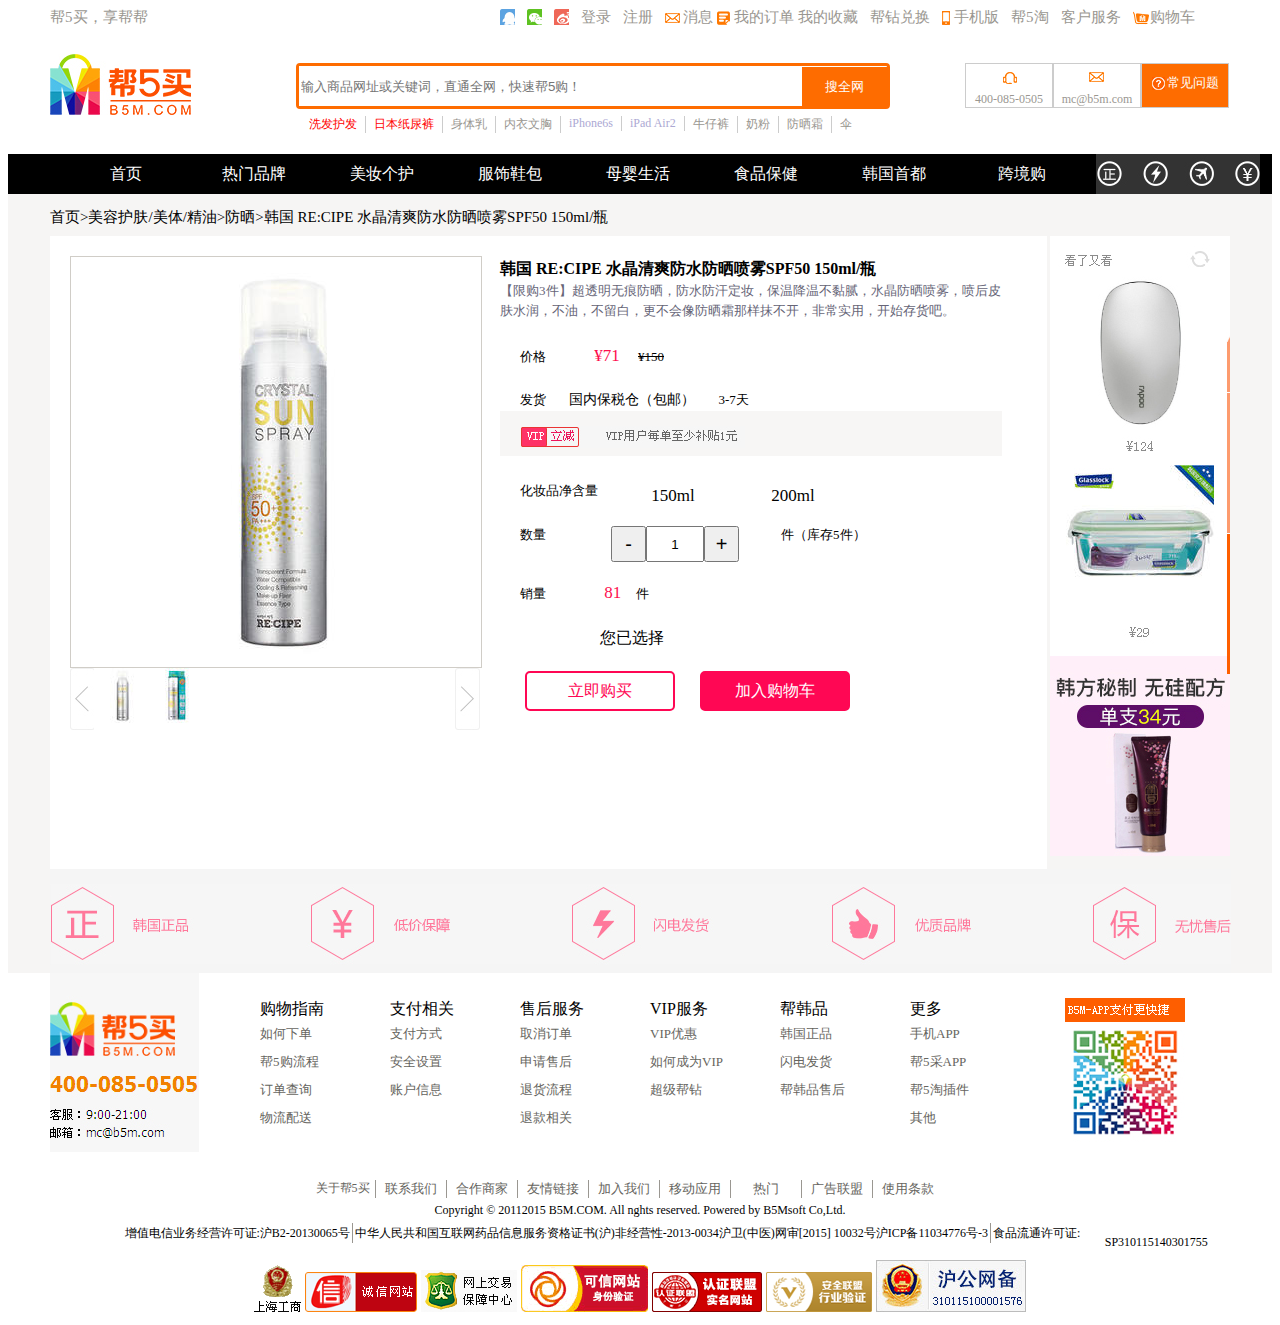
==== web2homework9/detail.html @ 8e95f253 "wuxueyao" ====
<!DOCTYPE html>
<html>
<head>
	<title>详情页</title>
	<link rel="stylesheet" type="text/css" href="css/indexstyle.css">
	<script type="text/javascript" src="js/am.js"></script>
	<style type="text/css">
		li{
			list-style: none;
		}
		#slider{
			width:150px;
			height:150px;
			position:absolute;
			background:#ccc;
			opacity:0.4;
			cursor: move;
			display:none; 
			filter:alpha(opacity=40);
		}
		#Bimg{
			position:absolute;
			left:0;
			top:0;
		}
	</style>
</head>
<body>
	<div>
		<div  id="cover">
			<!-- 最上一层 -->
			<div class="top">
				<div class="top_left">
					<a href="#">帮5买，享帮帮</a>
				</div>
				<div class="top_right">
					<a class="lo" style="width:19px;height:19px;background: url(images/common_min.png) 0px -31px;" href="#">&nbsp;&nbsp;&nbsp;&nbsp;</a>
					<a class="lo" style="width:19px;height:19px;background: url(images/common_min.png) 0px -53px;" href="#">&nbsp;&nbsp;&nbsp;&nbsp;</a>
					<a class="lo" style="width:19px;height:19px;background: url(images/common_min.png) 0px -75px;" href="#">&nbsp;&nbsp;&nbsp;&nbsp;</a>
					<a href="#" class="lo">登录</a>
					<a href="#" class="lo">注册</a>
					<a href="#" style="width:24px;padding-left: 18px;background: url(images/common_min.png) -4px -113px no-repeat;">消息</a>
					<a href="#" style="background: url(images/dingdan.jpg) no-repeat 0 2px;padding-left: 17px;">我的订单</a>
					<a href="#" class="lo">我的收藏</a> 
					<a href="#" class="lo">帮钻兑换</a>
					<a href="#" class="lo" style="background: url(images/tp-my-phone.png) no-repeat 0 2px;padding-left: 12px;">手机版</a>
					<a href="#" class="lo">帮5淘</a>
					<a href="#" class="lo">客户服务</a>
					<a href="#" class="lo" style="background: url(images/gouwuche.jpg) no-repeat -2px 2px;padding-left: 17px;">购物车</a> 
				</div>
			</div>
			<!-- 内容第一块 -->
			<div class="first">
				<img class="first_left" src="images/logo_03.jpg"/>
				<div class="first_middle">
					<input type="text" style="width: 500px;height: 38px;border:#fe6c00;margin: 0;" placeholder="输入商品网址或关键词，直通全网，快速帮5购！"/>
					<input type="button" style="width: 85px;height: 40px;border:#fe6c00;background:#fe6c00;margin-left:-5px;color: #fff;" value="搜全网"/>
					<ul style="list-style: none;padding-top: 9px;font-size: 12px;padding-left: 10px;margin: 0 auto;">
						<li style="float: left;border-right: 1px solid #ccc;padding: 0 8px 0 0;margin: 0;">
							<a href="#" style="color: #ff0000;">洗发护发</a>
						</li>
						<li class="row"><a href="#" style="color: #ff0000;">日本纸尿裤</a></li>
						<li class="row"><a href="#">身体乳</a></li>
						<li class="row"><a href="#">内衣文胸</a></li>
						<li class="row"><a href="#" style="color: #aca9d3;">iPhone6s</a></li>
						<li class="row"><a href="#" style="color: #aca9d3">iPad Air2</a></li>
						<li class="row"><a href="#">牛仔裤</a></li>
						<li class="row"><a href="#">奶粉</a></li>
						<li class="row"><a href="#">防晒霜</a></li>
						<li style="float: left;padding: 0 0 0 8px;"><a href="#">伞</a></li>
					</ul>
				</div>
				<div class="first_right">
					<div class="number">
						<div style="width:85px;height:15px;margin-top:5px;margin-bottom:5px;background: url(images/common_min.png) -4px -97px no-repeat;background-position:center center">
						</div>
						<a href="#" style="width:85px;font-size:12px;margin:0;">400-085-0505</a>
					</div>
					<div class="number">
						<div style="width:85px;height:15px;margin-top:5px;margin-bottom:5px;background: url(images/letter.png) no-repeat;background-position:center center">
						</div>
						<a href="#" style="width:85px;font-size:12px;margin:0;">mc@b5m.com</a>
					</div>
					<div class="number" style="background-color:#fe6c00;">
						<a href="#" style="background: url(images/wenhao.jpg) no-repeat 0 2px;padding-left: 15px;line-height:38px;font-size:13px;color: #fff;">常见问题</a> 
					</div>
				</div>
			</div>
		</div>
		<!-- 黑色目录栏 -->
		<div class="return">
			<ul>
				<li class="return_choose"><a href="index.html">首页</a></li>
				<li class="return_choose"><a href="#">热门品牌</a></li>
				<li class="return_choose"><a href="#">美妆个护</a></li>
				<li class="return_choose"><a href="#">服饰鞋包</a></li>
				<li class="return_choose"><a href="#">母婴生活</a></li>
				<li class="return_choose"><a href="#">食品保健</a></li>
				<li class="return_choose"><a href="#">韩国首都</a></li>
				<li class="return_choose"><a href="#">跨境购</a></li>
				<li style="float: left;margin-left:24px;"><img src="images/ff_03.jpg"/></li>
			</ul>
		</div>
	</div>
	<!-- 中间灰色区 -->
	<div class="detial_middle">
		<div style="width: 1180px;height: 38px;margin:0 auto;padding: 0;">
			<p style="line-height: 38px;float: left;font-size: 15px;margin:0;padding: 0;">首页>美容护肤/美体/精油>防晒>韩国 RE:CIPE 水晶清爽防水防晒喷雾SPF50 150ml/瓶</p>
		</div>
		<div style="width: 1180px;height: 633px;margin: 0 auto;">
			<div style="width: 997px;height: 633px;float: left;background-color: #fff;">
				<div class="white_left">
					<div id="bottle">
						<img src="images/pp0.jpeg"/>
						<div id="slider"></div>
					</div>
					<div class="road">
						<img style="float: left;" src="images/spanl.jpg">
						<img id="yellow" style="float: left;" src="images/sp0.jpeg"/>
						<img id="blue" style="float: left;" src="images/sp1.jpeg"/>
						<img style="float: right;" src="images/spanr.jpg"/>
					</div>
				</div>
				<div id="lost">
					<img width="816" height="816" src="images/pp0.jpeg" id="Bimg">
				</div>
				<!--灰色区的文字区 -->
				<div class="white_right">
					<div class="letters">
						<p style="font-size: 16px;font-weight: bold;margin:0;line-height: 25px;">韩国 RE:CIPE 水晶清爽防水防晒喷雾SPF50 150ml/瓶</p>
						<p style="color: #666577;font-size: 13px;margin:0;line-height: 20px;">【限购3件】超透明无痕防晒，防水防汗定妆，保温降温不黏腻，水晶防晒喷雾，喷后皮肤水润，不油，不留白，更不会像防晒霜那样抹不开，非常实用，开始存货吧。</p>
						<p style="font-size: 13px;line-height: 43px;margin-left: 20px;">价格
							<span style="font-size: 17px;color: #fe0e4e;margin:0 15px 0 45px;">¥71</span>
							<span style="text-decoration: line-through;">¥150</span>
						</p>
						<p style="font-size: 13px;margin-left: 20px;">发货
							<span style="font-size: 14px;margin:0 20px 0 20px;">国内保税仓（包邮）</span>
							<span>3-7天</span>
						</p>
					</div>
					<div style="width: 502px;height: 45px;background-color: #f7f6f5;float: left;">
						<img style="margin:15px 0 0 20px;" src="images/push_03.png"/>
					</div>
					<div class="void">
						<div style="width: 340px;height: 70px;margin-left: 20px;float: left;">
							<p style="font-size: 13px;line-height: 70px;float: left;">化妆品净含量</p>
							<div id="five">150ml</div>
							<div id="ten">200ml</div>
						</div>
						<div class="up">
							<p style="float: left;">数量</p>
							<div style="width: 130px;height: 35px;float: left;margin-left: 65px">
								<button id="minusnum">-</button>
								<input id="changenum" type="text" name="number" value="1">
								<button id="addnum">+</button>
							</div>
							<p id="keep" style="float: left;margin-left: 40px">件（库存5件）</p>
						</div>
						<p style="font-size: 13px;line-height: 43px;margin-left: 20px;float: left;width: 340px;">销量
							<span style="font-size: 17px;color: #fe0e4e;margin:0 15px 0 55px;">81</span>件
						</p>
						<p style="float: left;margin-left: 100px;">您已选择 <span id="ml"></span></p>
					</div>
					<input class="buy" style="color: #ff0754;background-color: #fff;margin-top: 20px" type="button" name="buy" value="立即购买">
					<input class="buy" id="buy" style="background-color:#ff0754;color: #fff;margin-top: 20px" type="button" name="buy" value="加入购物车">
					<div id="rush">
						<div class="rush_choose">
							<button style="margin:  10px 0 0 370px;background-color: #fff;border:#fff;" id="rush_x">X</button>
							<img src="images/rr11_02.jpg">
							<div style="height: 42px;padding: 16px 0 0  30px;">
								<button id='rush_one' style="background-color: white;">继续购物</button>
								<button id='rush_two' style="background-color: #ff0754;color: white;margin-left: 20px;">去购物车结算</button>
							</div>
						</div>
					</div>
				</div>
			</div>
			<div style="width: 180px;float: right;height: 633px;">
				<img src="images/ww_07.jpg"/>
			</div>
		</div>
		<div style="width: 100%;height: 108px;padding: 0;margin:0 auto;background-color: #f6f5f4;text-align: center;">
			<img style="margin:0;" src="images/a_07.jpg"/>
		</div>
	</div>
	<div class="fourth">
			<div class="fourth_left">
				<img style="float: left;" src="images/loginB.jpg">
			</div>
			<div class="fourth_middle">
				<ul class="more">
					<li class="miss">购物指南</li>
					<li class="lose"><a href="#">如何下单</a></li>
					<li class="lose"><a href="#">帮5购流程</a></li>
					<li class="lose"><a href="#">订单查询</a></li>
					<li class="lose"><a href="#">物流配送</a></li>
				</ul>
				<ul class="more">
					<li class="miss">支付相关</li>
					<li class="lose"><a href="#">支付方式</a></li>
					<li class="lose"><a href="#">安全设置</a></li>
					<li class="lose"><a href="#">账户信息</a></li>
				</ul>
				<ul class="more">
					<li class="miss">售后服务</li>
					<li class="lose"><a href="#">取消订单</a></li>
					<li class="lose"><a href="#">申请售后</a></li>
					<li class="lose"><a href="#">退货流程</a></li>
					<li class="lose"><a href="#">退款相关</a></li>
				</ul>
				<ul class="more">
					<li class="miss">VIP服务</li>
					<li class="lose"><a href="#">VIP优惠</a></li>
					<li class="lose"><a href="#">如何成为VIP</a></li>
					<li class="lose"><a href="#">超级帮钻</a></li>
				</ul>
				<ul class="more">
					<li class="miss">帮韩品</li>
					<li class="lose"><a href="#">韩国正品</a></li>
					<li class="lose"><a href="#">闪电发货</a></li>
					<li class="lose"><a href="#">帮韩品售后</a></li>
				</ul>
				<ul class="more">
					<li class="miss">更多</li>
					<li class="lose"><a href="#">手机APP</a></li>
					<li class="lose"><a href="#">帮5采APP</a></li>
					<li class="lose"><a href="#">帮5淘插件</a></li>
					<li class="lose"><a href="#">其他</a></li>
				</ul>	
			</div>
			<div class="fourth_right">
				<img src="images/erweima.jpg">
			</div>
		</div>
		<!-- 内容第五块 -->
		<div class="fifth">
			<ul style="width: 700px;margin: 0 auto;">
				<li style="width: 65px;float: left; text-align: center;list-style: none;font-size: 12px;"><a style="color:#666560; href="#">关于帮5买</a></li>
				<li class="line"><a href="#">联系我们</a></li>
				<li class="line"><a href="#">合作商家</a></li>
				<li class="line"><a href="#">友情链接</a></li>
				<li class="line"><a href="#">加入我们</a></li>
				<li class="line"><a href="#">移动应用</a></li>
				<li class="line"><a href="#">热门</a></li>
				<li class="line"><a href="#">广告联盟</a></li>
				<li class="line"><a href="#">使用条款</a></li>
			</ul>
			<div class="last" style="width: 500px; margin: 0 auto;">Copyright © 20112015 B5M.COM. All nghts reserved. Powered by B5Msoft Co,Ltd.</div>
			<ul class="last" style="width: 1075px;margin: 0 auto;">
				<li class="finally" style="border-right: 1px solid #9a9791;">增值电信业务经营许可证:沪B2-20130065号</li>
				<li class="finally" style="border-right: 1px solid #9a9791;">中华人民共和国互联网药品信息服务资格证书(沪)非经营性-2013-0034沪卫(中医)网审[2015] 10032号沪ICP备11034776号-3 </li>
				<li class="finally" style="font-size: 12px;">食品流通许可证:</li>
			</ul>
			<p style="font-size: 12px;margin-bottom: 5px;">SP310115140301755</p>
		</div>
		<!-- 最底下的图片 -->
		<div class="bottom">
			<div class="bottom_middle">
				<img class="over" src="images/bo1.gif"/>
				<img class="over" src="images/bo2.png"/>
				<img class="over" src="images/bo3.gif"/>
				<img class="over" src="images/bo4.png"/>
				<img class="over" src="images/bo5.png"/>
				<img class="over" src="images/bo6.png"/>
				<img class="over" src="images/bo7.png"/>
			</div>
		</div>
	<script type="text/javascript">
		/*顶部悬浮*/
		window.onload=function(){
			var cover=document.getElementById('cover');
			window.onscroll=function(){
				var st=document.documentElement.scrollTop || document.body.scrollTop;
				if(st>180){
					cover.style.position='fixed';
				}else{
					cover.style.position='static';
				}
			}
		}
		var bottle=document.getElementById('bottle');
		var yellow=document.getElementById('yellow');
		var blue=document.getElementById('blue');
		var Bimg=document.getElementById('Bimg');
		yellow.onclick=function exchange(){
			yellow.style.border='solid 2px #ff9003';
			blue.style.border='';
			bottle.innerHTML="";
			var img=document.createElement('img');
			img.src="images/pp0.jpeg";
			bottle.appendChild(img);
			Bimg.src='images/pp0.jpeg';
		}
		blue.onclick=function again(){
			blue.style.border='solid 2px #ff9003';
			yellow.style.border='';
			bottle.innerHTML="";
			var img=document.createElement('img');
			img.src="images/pp1.jpeg";
			bottle.appendChild(img);
			Bimg.src='images/pp1.jpeg';
		}
		/*化妆品规格*/
		var litter=document.getElementById('five');
		var most=document.getElementById('ten');
		var ml=document.getElementById('ml');
		litter.onclick=function border(){
			ml.innerHTML='';
			litter.style.border='2px solid #fe0d4a';
			litter.style.background='url(images/duigou.png) no-repeat right bottom';
			most.style.border='';
			most.style.background="";
			var ok=document.createTextNode('"150ml"');
	        ml.appendChild(ok);
		}
		most.onclick=function border(){
			ml.innerHTML='';
			most.style.border='2px solid #fe0d4a';
			most.style.background='url(images/duigou.png) no-repeat right bottom';
			litter.style.border='';
			litter.style.background="";
			var ok=document.createTextNode('"200ml"');
	        ml.appendChild(ok);
		}
		/*放大镜*/
		var bottle=document.getElementById('bottle');
		var slider=document.getElementById('slider');
		var lost=document.getElementById('lost');
		bottle.onmouseover=function(){
			slider.style.display='block';
			lost.style.display='block';
		}
		bottle.onmouseout=function(){
			slider.style.display='none';
			lost.style.display='none';
		}
		bottle.onmousemove=function(ev){
			var oL=ev.clientX-bottle.offsetLeft-slider.offsetWidth/2;
			var oT=ev.clientY-bottle.offsetTop-slider.offsetHeight/2;
			var oMaxw=bottle.offsetWidth-slider.offsetWidth;
			var oMaxh=bottle.offsetHeight-slider.offsetHeight;
			oL=oL>oMaxw?oMaxw:oL<0?0:oL;
			oT=oT>oMaxh?oMaxh:oT<0?0:oT;
			var x=ev.clientX-slider.offsetWidth/2;
			var y=ev.clientY+slider.offsetHeight/2;
			if(x<100){
				x=100;
			}else if(x>380){
				x=380;
			}
			if(y<100){
				y=100;
			}else if(y>520){
				y=520;
			}
			slider.style.left=x+'px';
			slider.style.top=y+'px';
			var scale=-Bimg.offsetHeight/bottle.offsetHeight;
			Bimg.style.left=oL*scale+'px';
			Bimg.style.top=oT*scale+'px';
		}
		/*加购后弹出框*/
		var buy=document.getElementById('buy');
	    var rush=document.getElementById('rush');
	    var rush_x=document.getElementById('rush_x');
	   	var rush_one=document.getElementById('rush_one');
	   	var rush_two=document.getElementById('rush_two');
	    buy.onclick=function(){
	    	rush.style.display='block';
	    }
	    rush_one.onclick=function(){
	    	rush.style.display='none';
	    }
	    rush_two.onclick=function(){
	    	rush.style.display='none';
	    }
	    rush_x.onclick=function(){
	    	rush.style.display='none';
	    }
	    /*加购数量的加减*/
	    var addnum=document.getElementById('addnum');
	    var minusnum=document.getElementById('minusnum');
	    var changenum=document.getElementById('changenum');
	    var keep=document.getElementById('keep');
	    addnum.onclick=function(){
	    	if(changenum.value>=6){
	    		alert("已达到最大库存，商品数量不够了！")
	    	}else{
	    		changenum.value++;
	    	}
	    	keep.innerHTML='';
	    	var str="件（库存"+(6-changenum.value)+"件）";
	    	var lastnum=document.createTextNode(str);
	    	keep.appendChild(lastnum);
	    }
	    minusnum.onclick=function(){
	    	if(changenum.value<=0){
	    		alert("数量不能再减少了！")
	    	}else{
	    		changenum.value--;
	    	}
	    	keep.innerHTML='';
	    	var str="件（库存"+(6-changenum.value)+"件）";
	    	var lastnum=document.createTextNode(str);
	    	keep.appendChild(lastnum);
	    }
	</script>
</body>
</html>
---- web2homework9/css/indexstyle.css ----
a{
	text-decoration: none;
}
.large{
	width: 100%;
	height: 1063px;
	background: #f8f7f6;
}
.top{
	width: 1180px;
	margin:0 auto;
	height: 35px;
}
.top a{
	font-size: 15px;
}
.top_left{
	width: 110px;
	float: left;
}
.top_right{
	padding-right: 0;
	width: 730px;
	float: right;
}
.lo{
	margin: 0 8px 0 0;
}
#cover{
	width: 100%;
	height: 130px;
	background-color: #fff;
	z-index: 100;
}
#cover a{
	color: #9a9791;
}

.first{
	width: 1180px;
	margin:0 auto;
	height: 95px;
}
.first_left{
	float:left;
	margin-top: 10px;
}
.first_middle{
	padding: 0;
	margin-top: 20px;
	border: 3px solid #fe6c00;
	border-radius:4px;
	height: 40px;
	margin-left: 105px;
	margin-top:20px;
	float: left;
}
.row{
	float: left;
	border-right: 1px solid #ccc;
	padding: 0 8px 0 8px;
	margin: 0;
}
.first_right{
	margin-top: 20px;
	float: right;
	text-align: center;
	width: 265px;
	height: 43px;
}
.number{
	width:86px;
	height: 43px;
	float: left;
	border:1px solid #ccc;
	text-align: center;
}
.second{
	width: 1180px;
	margin:0 auto;
	height: 41px;
}
.second_left{
	width: 170px;
	height: 41px;
	background:#fe6c00;
	float: left;
	text-align: center;
	line-height: 41px;
	color: #fff;
}
.middle{
	margin: 0 10px 0 10px;
	padding: 0;
	width: 800px;
	float: left;
}
.middle a{
	color: #53014f;
}
.second_middle{
	font-size: 16px;
	text-align: center;
	width: 105px;
	line-height: 41px;
	list-style: none;
	float: left;
}
.third{
	width: 1180px;
	margin:0 auto;
	height: 552px;
}
.third_left{
	float: left;
	margin-right: 0;
	width: 170px;
	height: 552px;
	background-color: #fff;
}
.third_middle{
	height: 552px;
	width: 800px;
	float: left;
	border-right:1px solid #fe6c00;
}
#center{
	width: 800px;
	border-right:1px solid #fe6c00;
	margin: 0 auto;
	height: 365px;
	position: relative;
	overflow: hidden;
}
.slider{
	margin: 0;
	padding: 0;
	width: 4800px;
	position: absolute;
}
.slide{
	margin: 0;
	width: 800px;
	overflow: hidden;
	float: left;
}
#center span{
	display: block;
	width: 30px;
	height: 50px;
	text-align: center;
	cursor: pointer;
	color: #fff;
	top: 175px;
	line-height: 50px;
	background: rgb(255,0,0);
	font-size: 30px;
	position: absolute; 
	opacity: 0;
}
#left{
	left: 30px;
}
#right{
	right: 30px;
}
.nav{
	text-align: center;
	position: absolute;
	left: 272px;
	bottom: 20px;
}
.nav li{
	list-style: none;
	float: left;
	width: 20px;
	height: 20px;
	background: #ccc;
	cursor: pointer;
	margin: 0 5px;
	border-radius: 50%;
}
.nav .active{
	background: #fe6c00;
}
.pictures{
	margin: 1px 0 2px 0;
	width:800px;
	height: 187px;
	float: left;
	border-top:1px solid #fe6c00;
}
.third_right{
	width: 209px;
	height: 550px;
	float: left;
	background-color: #fff;
}
#notice{
	width: 209px;
	height: 320px;
	border-bottom:1px solid #f8f7f6;
	position:relative;
	overflow: hidden;
}
#hug{
	position: absolute;
	margin:10px 0 0 10px;
	padding:0;
	left: 0;
    top: 0;
}
#hug::after {
    display: block;
    width: 0;
    clear: both;
}
.service {
	list-style: none;
	font-size: 12px;
	color: #ff4d04;
	margin-bottom: 13px;
}
.service a{
	color: #ff4d04;
}
.hope{
	width: 209px;
	height: 183px;
	padding:0;
	float: left;
}
.hope ul{
	padding: 0;
	margin: 8px 0 0 15px;
}
.rush{
	width: 177px;
	height: 25px;
	background-color: #ff4d04;
	font-size: 14px;
	text-align: center;
	color: #fff;
	border-radius: 5px;
	border:1px solid #ff4d04;
}
.print{
	width: 125px;
	height: 25px;
	line-height: 25px;
}
#money{
	width: 60px;
	height: 18px;
	float: left;
}
#limit{
	color: #ff4d04;
	line-height:18px;
	font-size: 14px;
	width: 40px;
	height: 18px;
	text-align: center;
	float: left;
}
.hope li{
	line-height: 30px;
}
.black{
	float: left;
	width: 25px;
	height: 423px;
	background: #4c4c4a;
	margin-right: 0;
}
.words{
	float: left;
	line-height: 32px;
	list-style: none;
	margin: 5px 10px 0 0;
	padding: 0 0 2px 10px;
	font-size: 14px;
}
.words a{
	color: #03004e;
}
.corner{
	float: left;
	border-top: 1px solid #fe6c00;
	line-height: 35px;
	width: 170px;
	height: 125px;
	font-size: 15px;
}
.corner a{
	color: #855d38;
}
.fourth{
	width: 1180px;
	margin:0 auto;
	height: 182px;
}
.fourth_left{
	width: 170px;
	height: 182px;
	float: left;
}
.fourth_middle{
	width:800px;
	height: 182px;
	float: left;
}
.more{
	padding-top: 12px;
	width: 90px;
	list-style: none;
	float: left;
}
.lose{
	line-height: 28px;
	font-size: 13px;
}
.lose a{
	color: #666560;
}
.fourth_right{
	width: 209px;
	height: 182px;
	float: left;
	text-align: center;
	padding-top: 27px;
}
.fifth{
	text-align: center;
	width: 1180px;
	margin:0 auto;
	height: 107px;
}
.line{
	font-size: 13px;
	text-align: center;
	float: left;
	list-style: none;
	width: 70px;
	border-left: 1px solid #9a9791;
}
.line a{
	color: #666560;
}
.last{
	line-height: 25px;
	font-size: 12px;
}
.finally{
	line-height: 20px;
	float: left;
	list-style: none;
	padding: 0 2px 0 2px;
}
.bottom{
	width: 1180px;
	margin:0 auto;
	height: 57px;
}
.bottom_middle{
	width: 800px;
	height: 57px;
	margin: 0 auto;
	text-align: center;
}
.over{
	margin-bottom:0 ;
}
.sides{
	position: absolute;
	right: 0;
	margin-bottom: 2px;

}
.fix{
	z-index: 100;
}
.sides{
	float: right;
	width: 123px; 
	height: 508px; 
	position: fixed;
	top: 120px;
	right: 1px;
}
.sides_one{
	position: relative;
	width: 123px;
	margin-bottom: 5px;
	right: -80px;
}
.p{
	text-decoration: none;
	color: black;
	padding: 50px 0 10px 0;
	font-size: 12px;
}
.btn{
	border:1px solid white;
	background-color: #fd9a6e;
	font-size: 12px;
	width: 40px;
	height: 18px;
	color: white;
}
#rush{
	width: 100%;
	height: 100%;
	background-color: rgba(222,220,216,0.5);
	z-index: 1000;
	position: absolute;
	display: none;
	top:0;
	left: 0;
}
#rush_one,#rush_two{
	width: 148px;
	height: 40px;
	border: 1px solid red;
	text-align: center;
	color: #ff0754;
	border-radius: 5%;
}
.rush_choose{
	width: 398px;
	height: 228px;
	border: 5px solid #aca9d3;
	overflow:hidden;
	background-color: white;
	opacity: 1;
	position: absolute;
	margin:  auto;
	top: 0;
	right: 0;
	left: 0;
	bottom: 0;
}
/*详情页*/
.return{
	text-align: center;
	width: 100%;
	height: 40px;
	background-color: #000;
}
.return_choose{
	margin-left: 28px;
	line-height: 40px;
	float: left;
	width: 100px;
}
.return_choose a{
	width: 100px;
	color: #fff;
}
.return_choose:hover{
	background-color: #fe0d4a;
}
.detial_middle{
	width: 100%;
	height: 777px;
	background-color: #f6f5f4;
	margin:0;
}
.white_left{
	width: 410px;
	height: 480px;
	float: left;
	margin:20px 0 25px 20px;
	padding: 0;
}
#bottle{
	width: 410px;
	height: 410px;
	border:solid 1px #d0cdc7;
	padding:0;
	float: left;
	overflow: hidden;
}
#lost{
	width: 410px;
	height: 410px;
	background: #fff;
	border:solid 1px #d0cdc7;
	margin:20px 0 0 432px;
	padding:0;
	position: absolute;
	z-index: 100;
	display: none;
	overflow: hidden;
}
.road{
	width: 410px;
	height: 63px;
	float: left;
}
.road img:hover{
	border:solid 2px #ff9003;
}
.letters{
	width: 502px;
	height: 155px;
	padding: 0 35px 0 0;
	float: left;
}
.white_right{
	width: 502px;
	height: 470px;
	margin:20px 0 0 20px;
	float: left;
}
.buy{
	width: 150px;
	height: 40px;
	border:2px solid #ff0754;
	font-size: 16px;
	float: left;
	border-radius: 5px;
	margin-left:25px;
}
.void{
	width: 370px;
	height: 195px;
	margin:0;
	float: left;
}
.void p{
	margin-top:0;
	margin-bottom: 10px;
}
.up{
	font-size: 13px;
	height: 45px;
	margin-left: 20px;
	float: left;
}
#ml{
	color: #ff9003;
	font-size: 20px;
}
#five{
	font-size: 17px;
	margin:0 15px 0 45px;
	height: 30px;
	width: 60px;
	text-align: center;
	line-height: 30px;
	float: left;
	vertical-align: middle;
	margin-top: 25px;
}
#ten{
	font-size: 17px;
	margin:0 15px 0 45px;
	height: 30px;
	width: 60px;
	text-align: center;
	line-height: 30px;
	float: left;
	vertical-align: middle;
	margin-top: 25px;
}
#minusnum{
	height: 36px;
	width:35px;
	text-align: center;
	float: left;
	font-size: 20px
}
#addnum{
	height: 36px;
	width:35px;
	text-align: center;
	float: left;
	font-size: 20px;
}
#changenum{
	width: 50px;
	height: 30px;
	text-align: center;
	float: left;
}
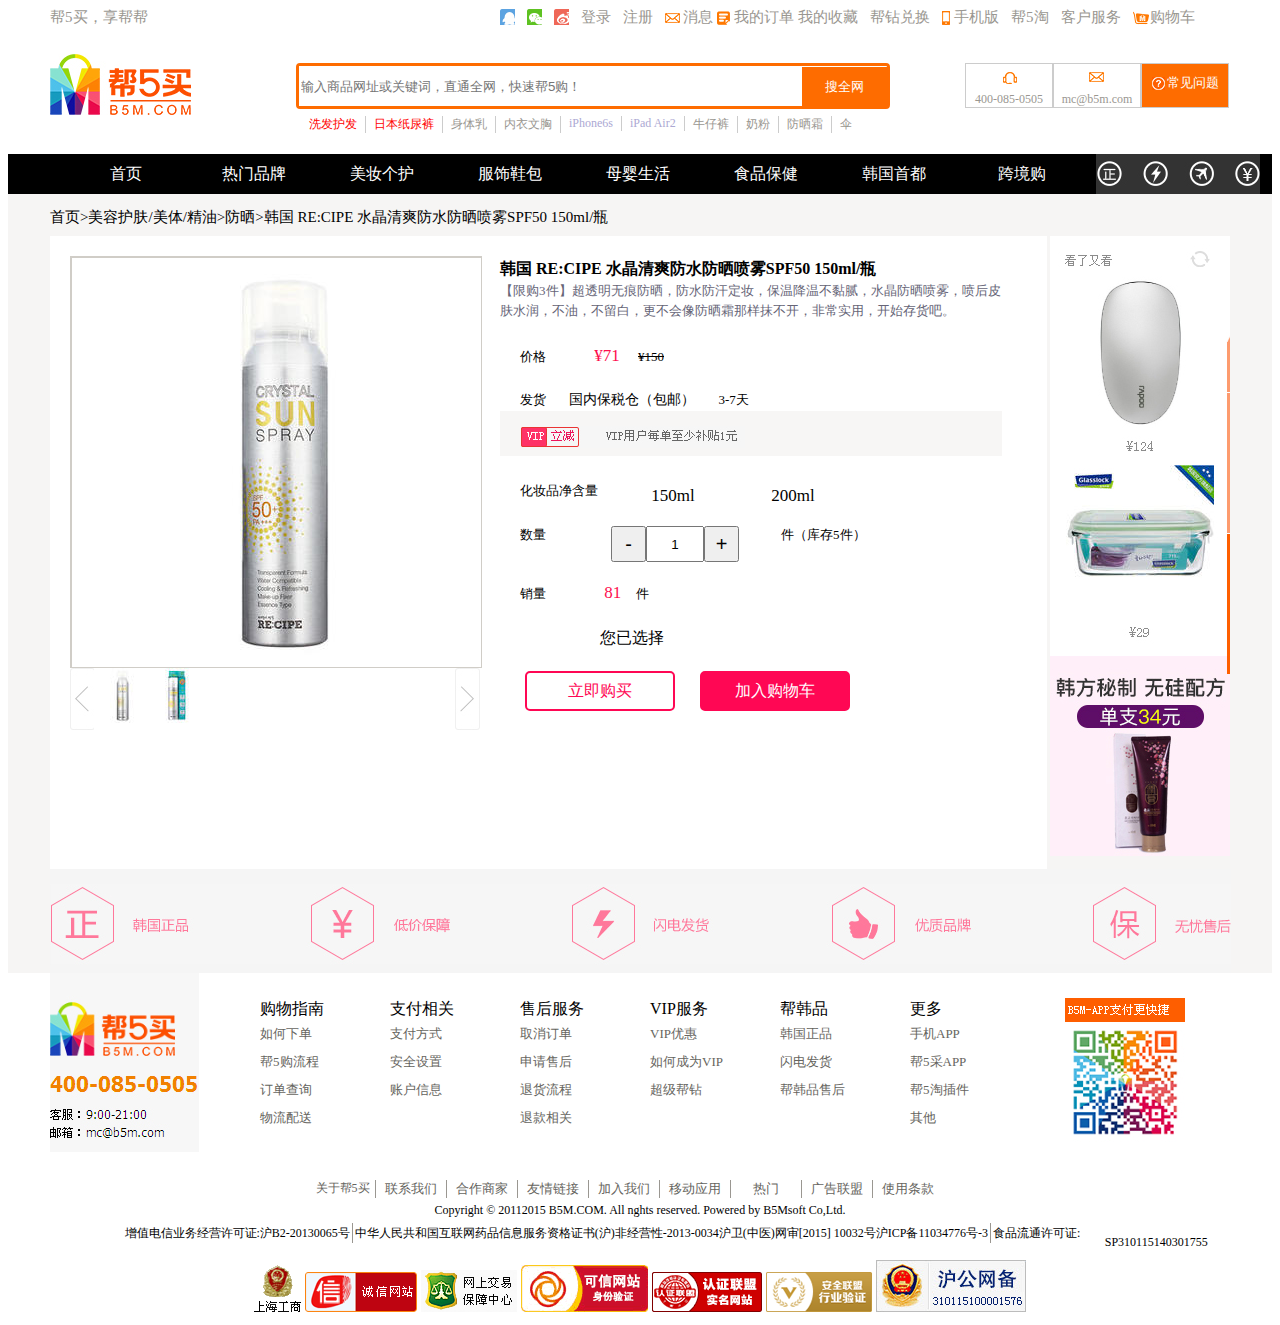
==== commit abbd4c05: "update" ====
--- a/web2homework9/detail.html
+++ b/web2homework9/detail.html
@@ -8,10 +8,40 @@
 		li{
 			list-style: none;
 		}
-		#slider{
+		#bottle{
+			width: 410px;
+			height: 410px;
+			border:solid 1px #d0cdc7;
+			padding:0;
+			float: left;
+			position: relative;
+		}
+		#simg{
+			width: 410px;
+			height: 410px;
+			border:solid 1px #d0cdc7;
+			position: absolute;
+			left: 0;
+			top: 0;
+		}
+		#lost{
+			width: 410px;
+			height: 410px;
+			background: #fff;
+			border:solid 1px #d0cdc7;
+			margin:20px 0 0 432px;
+			padding:0;
+			position: absolute;
+			/*z-index: 100;*/
+			display: none;
+			overflow: hidden;
+		}
+		#sliderx{
 			width:150px;
 			height:150px;
 			position:absolute;
+			left: 0;
+			top: 0;
 			background:#ccc;
 			opacity:0.4;
 			cursor: move;
@@ -111,8 +141,10 @@
 			<div style="width: 997px;height: 633px;float: left;background-color: #fff;">
 				<div class="white_left">
 					<div id="bottle">
-						<img src="images/pp0.jpeg"/>
-						<div id="slider"></div>
+						<div id="simg">
+							<img src="images/pp0.jpeg" id="come" />
+							<div id="sliderx"></div>
+						</div>
 					</div>
 					<div class="road">
 						<img style="float: left;" src="images/spanl.jpg">
@@ -121,10 +153,10 @@
 						<img style="float: right;" src="images/spanr.jpg"/>
 					</div>
 				</div>
+				<!--灰色区的文字区 -->
 				<div id="lost">
 					<img width="816" height="816" src="images/pp0.jpeg" id="Bimg">
 				</div>
-				<!--灰色区的文字区 -->
 				<div class="white_right">
 					<div class="letters">
 						<p style="font-size: 16px;font-weight: bold;margin:0;line-height: 25px;">韩国 RE:CIPE 水晶清爽防水防晒喷雾SPF50 150ml/瓶</p>
@@ -278,28 +310,6 @@
 				}
 			}
 		}
-		var bottle=document.getElementById('bottle');
-		var yellow=document.getElementById('yellow');
-		var blue=document.getElementById('blue');
-		var Bimg=document.getElementById('Bimg');
-		yellow.onclick=function exchange(){
-			yellow.style.border='solid 2px #ff9003';
-			blue.style.border='';
-			bottle.innerHTML="";
-			var img=document.createElement('img');
-			img.src="images/pp0.jpeg";
-			bottle.appendChild(img);
-			Bimg.src='images/pp0.jpeg';
-		}
-		blue.onclick=function again(){
-			blue.style.border='solid 2px #ff9003';
-			yellow.style.border='';
-			bottle.innerHTML="";
-			var img=document.createElement('img');
-			img.src="images/pp1.jpeg";
-			bottle.appendChild(img);
-			Bimg.src='images/pp1.jpeg';
-		}
 		/*化妆品规格*/
 		var litter=document.getElementById('five');
 		var most=document.getElementById('ten');
@@ -324,40 +334,46 @@
 		}
 		/*放大镜*/
 		var bottle=document.getElementById('bottle');
-		var slider=document.getElementById('slider');
+		var slider=document.getElementById('sliderx');
 		var lost=document.getElementById('lost');
-		bottle.onmouseover=function(){
+		var simg=document.getElementById('simg');
+		var Bimg=document.getElementById('Bimg');
+		simg.onmouseover=function(){
 			slider.style.display='block';
 			lost.style.display='block';
 		}
-		bottle.onmouseout=function(){
+		simg.onmouseout=function(){
 			slider.style.display='none';
 			lost.style.display='none';
 		}
-		bottle.onmousemove=function(ev){
+		simg.onmousemove=function(ev){
 			var oL=ev.clientX-bottle.offsetLeft-slider.offsetWidth/2;
 			var oT=ev.clientY-bottle.offsetTop-slider.offsetHeight/2;
-			var oMaxw=bottle.offsetWidth-slider.offsetWidth;
-			var oMaxh=bottle.offsetHeight-slider.offsetHeight;
-			oL=oL>oMaxw?oMaxw:oL<0?0:oL;
-			oT=oT>oMaxh?oMaxh:oT<0?0:oT;
-			var x=ev.clientX-slider.offsetWidth/2;
-			var y=ev.clientY+slider.offsetHeight/2;
-			if(x<100){
-				x=100;
-			}else if(x>380){
-				x=380;
-			}
-			if(y<100){
-				y=100;
-			}else if(y>520){
-				y=520;
-			}
-			slider.style.left=x+'px';
-			slider.style.top=y+'px';
-			var scale=-Bimg.offsetHeight/bottle.offsetHeight;
-			Bimg.style.left=oL*scale+'px';
-			Bimg.style.top=oT*scale+'px';
+			var maxLeft=simg.offsetWidth-slider.offsetWidth;
+			var maxTop=simg.offsetHeight-slider.offsetHeight;
+			oL=oL>maxLeft?maxLeft:oL<0?0:oL;
+			oT=oT>maxTop?maxTop:oT<0?0:oT;
+			slider.style.left=oL+'px';
+			slider.style.top=oT+'px';
+			var scale=Bimg.offsetHeight/simg.offsetHeight;
+			Bimg.style.left=-oL*scale+'px';
+			Bimg.style.top=-oT*scale+'px';
+		}
+		/*选图片*/
+		var yellow=document.getElementById('yellow');
+		var blue=document.getElementById('blue');
+		var come=document.getElementById('come');
+		yellow.onclick=function exchange(){
+			yellow.style.border='solid 2px #ff9003';
+			blue.style.border='';
+			come.src="images/pp0.jpeg";
+			Bimg.src='images/pp0.jpeg';
+		}
+		blue.onclick=function again(){
+			blue.style.border='solid 2px #ff9003';
+			yellow.style.border='';
+			come.src="images/pp1.jpeg";
+			Bimg.src='images/pp1.jpeg';
 		}
 		/*加购后弹出框*/
 		var buy=document.getElementById('buy');
